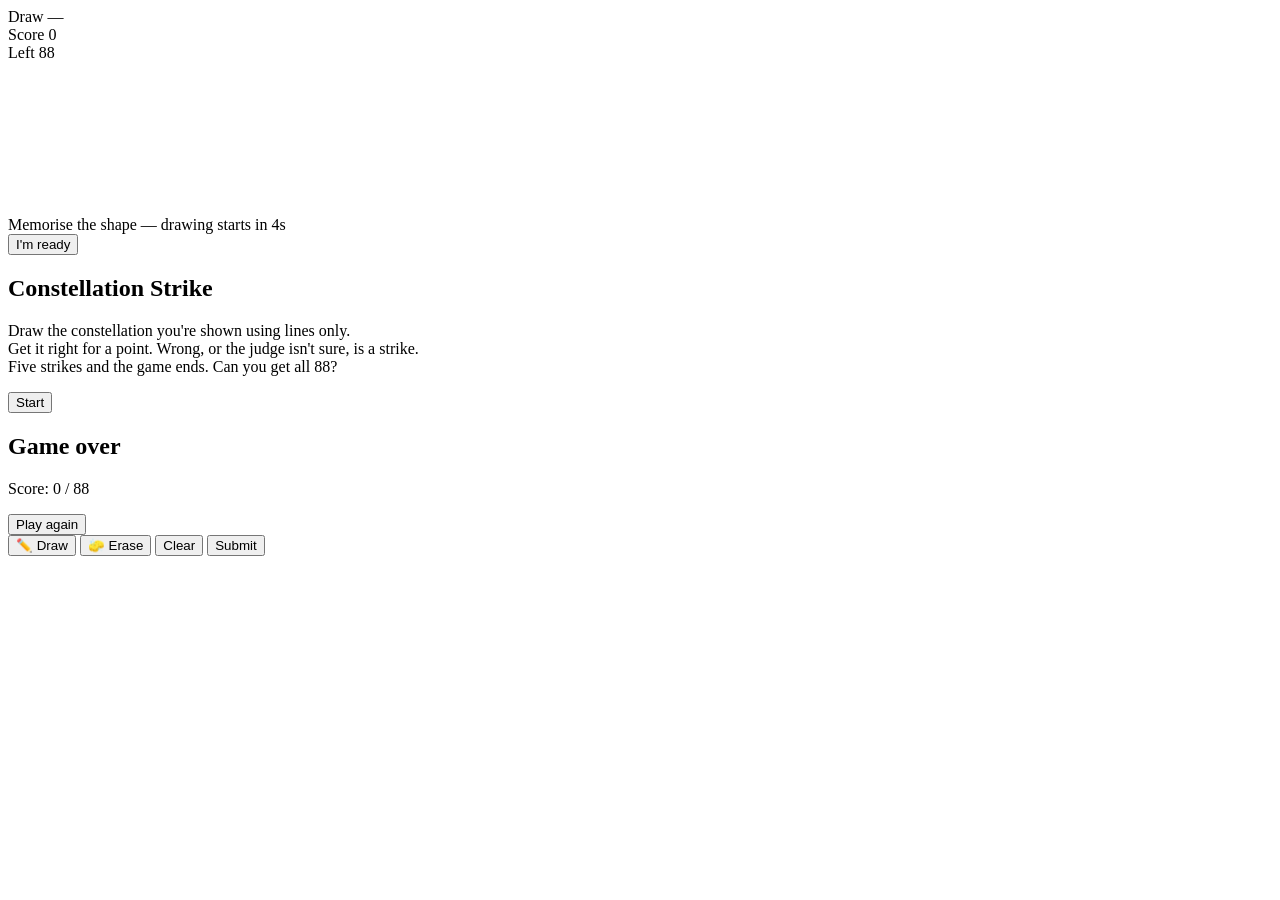
==== game/static/index.html @ 78b7177b "Add CNN strike game web app A first playable game built on the line-drawing constellation CNN: draw " ====
<!DOCTYPE html>
<html lang="en">
<head>
  <meta charset="utf-8">
  <meta name="viewport" content="width=device-width, initial-scale=1, maximum-scale=1, user-scalable=no">
  <meta name="apple-mobile-web-app-capable" content="yes">
  <title>Constellation Strike</title>
  <link rel="stylesheet" href="/static/style.css">
</head>
<body>
  <header id="hud">
    <div class="target">
      <span class="label">Draw</span>
      <span id="target-name">—</span>
    </div>
    <div class="stats">
      <div><span class="label">Score</span> <span id="score">0</span></div>
      <div><span class="label">Left</span> <span id="remaining">88</span></div>
      <div id="strikes" aria-label="strikes"></div>
    </div>
  </header>

  <main id="stage">
    <canvas id="board"></canvas>
    <canvas id="preview"></canvas>

    <div id="preview-caption" class="caption hidden">
      <div id="preview-name"></div>
      <div>Memorise the shape — drawing starts in <span id="countdown">4</span>s</div>
      <button id="skip-preview" class="small">I'm ready</button>
    </div>

    <div id="banner" class="hidden"></div>

    <section id="start" class="overlay">
      <h1>Constellation Strike</h1>
      <p>Draw the constellation you're shown using lines only.<br>
        Get it right for a point. Wrong, or the judge isn't sure, is a strike.<br>
        Five strikes and the game ends. Can you get all 88?</p>
      <button id="start-btn">Start</button>
    </section>

    <section id="gameover" class="overlay hidden">
      <h1>Game over</h1>
      <p class="final">Score: <span id="final-score">0</span> / <span id="final-total">88</span></p>
      <ul id="history"></ul>
      <button id="again-btn">Play again</button>
    </section>
  </main>

  <footer id="tools">
    <button id="draw-btn" class="tool active">✏️ Draw</button>
    <button id="erase-btn" class="tool">🧽 Erase</button>
    <button id="clear-btn" class="tool">Clear</button>
    <button id="submit-btn" class="primary">Submit</button>
  </footer>

  <script src="/static/game.js"></script>
</body>
</html>
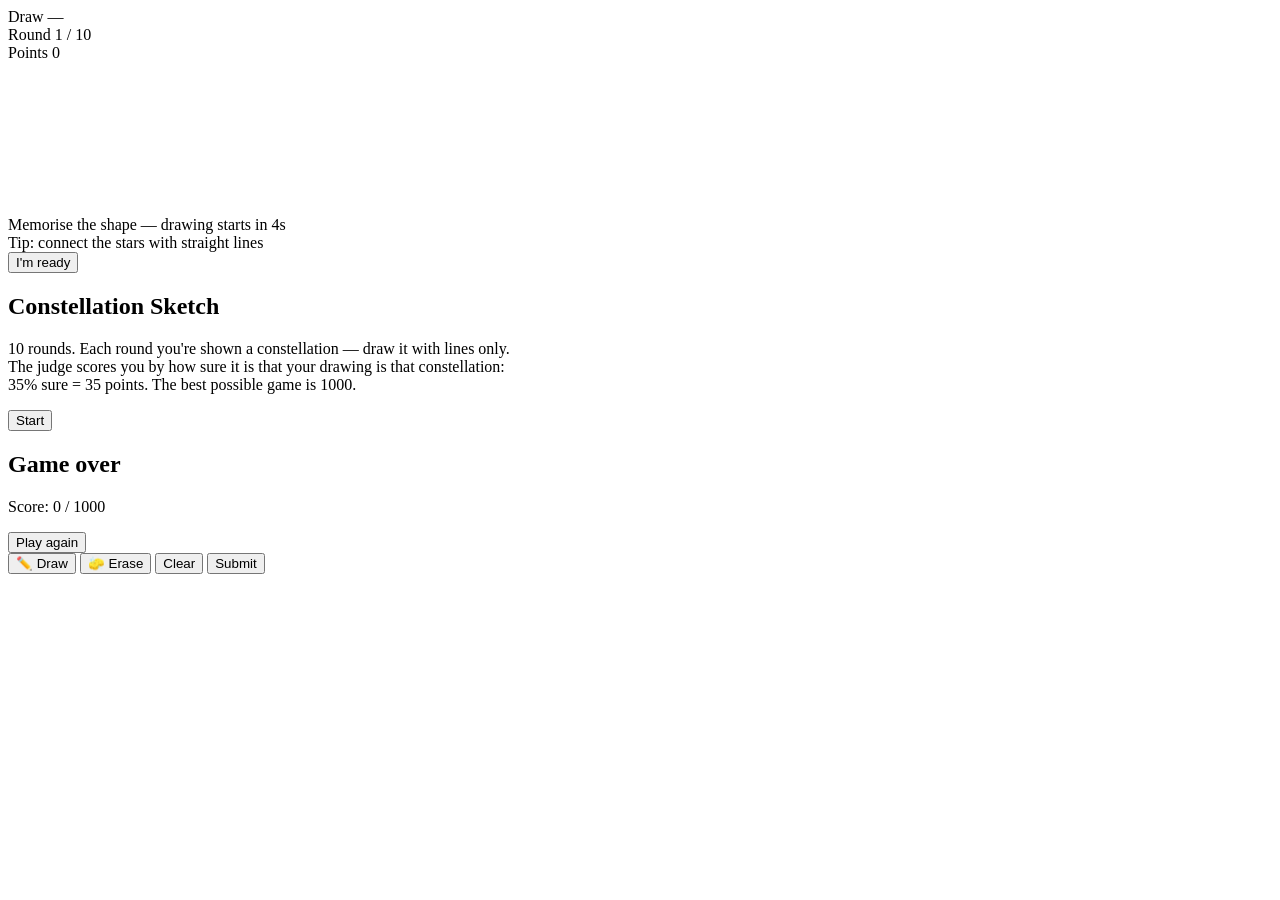
==== commit 768a57ee: "Score by model confidence over 10 rounds and save drawings Real play showed the model rarely accepts" ====
--- a/game/static/index.html
+++ b/game/static/index.html
@@ -4,7 +4,7 @@
   <meta charset="utf-8">
   <meta name="viewport" content="width=device-width, initial-scale=1, maximum-scale=1, user-scalable=no">
   <meta name="apple-mobile-web-app-capable" content="yes">
-  <title>Constellation Strike</title>
+  <title>Constellation Sketch</title>
   <link rel="stylesheet" href="/static/style.css">
 </head>
 <body>
@@ -14,9 +14,8 @@
       <span id="target-name">—</span>
     </div>
     <div class="stats">
-      <div><span class="label">Score</span> <span id="score">0</span></div>
-      <div><span class="label">Left</span> <span id="remaining">88</span></div>
-      <div id="strikes" aria-label="strikes"></div>
+      <div><span class="label">Round</span> <span id="round">1</span> / <span id="rounds">10</span></div>
+      <div><span class="label">Points</span> <span id="points">0</span></div>
     </div>
   </header>
 
@@ -27,22 +26,23 @@
     <div id="preview-caption" class="caption hidden">
       <div id="preview-name"></div>
       <div>Memorise the shape — drawing starts in <span id="countdown">4</span>s</div>
+      <div class="tip">Tip: connect the stars with straight lines</div>
       <button id="skip-preview" class="small">I'm ready</button>
     </div>
 
     <div id="banner" class="hidden"></div>
 
     <section id="start" class="overlay">
-      <h1>Constellation Strike</h1>
-      <p>Draw the constellation you're shown using lines only.<br>
-        Get it right for a point. Wrong, or the judge isn't sure, is a strike.<br>
-        Five strikes and the game ends. Can you get all 88?</p>
+      <h1>Constellation Sketch</h1>
+      <p>10 rounds. Each round you're shown a constellation — draw it with lines only.<br>
+        The judge scores you by how sure it is that your drawing is that constellation:<br>
+        35% sure = 35 points. The best possible game is 1000.</p>
       <button id="start-btn">Start</button>
     </section>
 
     <section id="gameover" class="overlay hidden">
       <h1>Game over</h1>
-      <p class="final">Score: <span id="final-score">0</span> / <span id="final-total">88</span></p>
+      <p class="final">Score: <span id="final-score">0</span> / <span id="final-total">1000</span></p>
       <ul id="history"></ul>
       <button id="again-btn">Play again</button>
     </section>
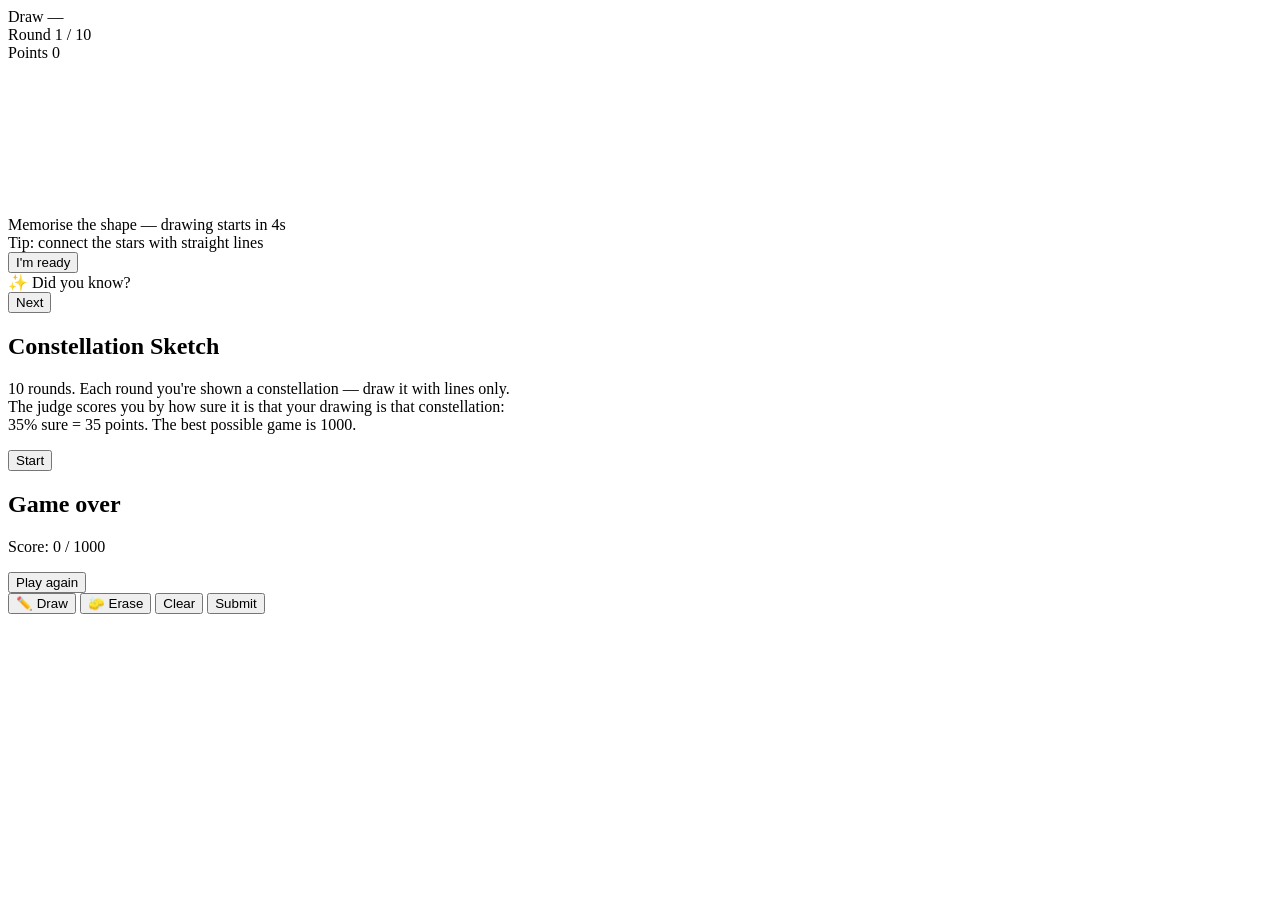
==== commit 6e3340a8: "Teach a fun fact after every round Adds facts.py with 2-3 well-established facts for each of the 88 " ====
--- a/game/static/index.html
+++ b/game/static/index.html
@@ -32,6 +32,16 @@
 
     <div id="banner" class="hidden"></div>
 
+    <section id="result" class="hidden">
+      <div id="result-points"></div>
+      <div id="result-guesses" class="detail"></div>
+      <div class="fact">
+        <div class="fact-title">✨ Did you know? <span id="fact-name"></span></div>
+        <div id="result-fact"></div>
+      </div>
+      <button id="next-btn">Next</button>
+    </section>
+
     <section id="start" class="overlay">
       <h1>Constellation Sketch</h1>
       <p>10 rounds. Each round you're shown a constellation — draw it with lines only.<br>
